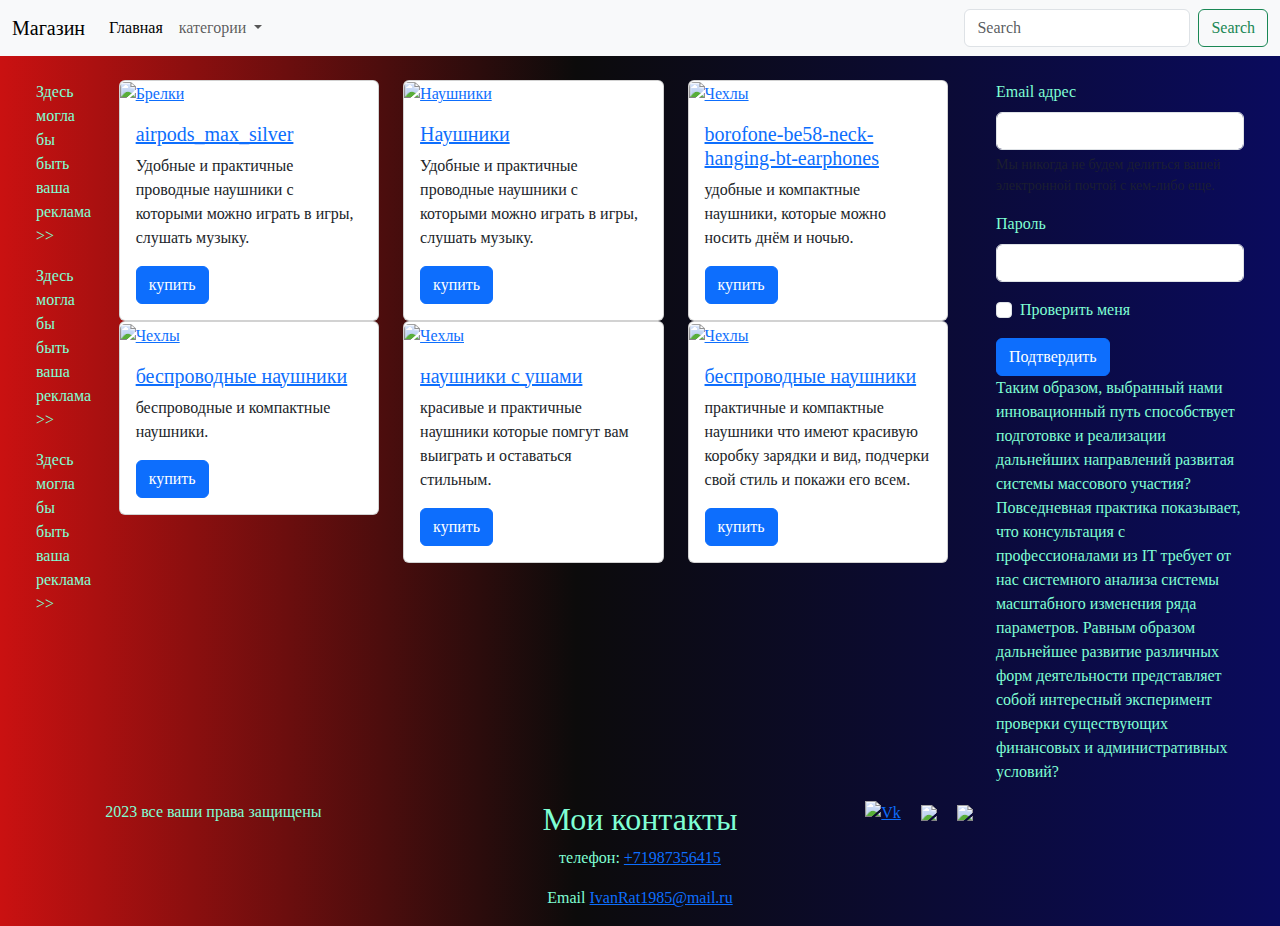
==== page1.html @ 10bdbbf2 "Add files via upload" ====
<!DOCTYPE html>
<html>
 <head>
    <meta charset="utf-8">
     <title>наушники</title>
     <link rel="stylesheet" href="https://cdn.jsdelivr.net/npm/bootstrap@5.3.0-alpha3/dist/css/bootstrap.min.css"> 
     <link rel="stylesheet" href="stylepage1.css">

    </head>
    <body>
        <header>
        <nav class="navbar navbar-expand-lg bg-body-tertiary">
  <div class="container-fluid">
    <a class="navbar-brand" href="#">Магазин</a>
    <button class="navbar-toggler" type="button" data-bs-toggle="collapse" data-bs-target="#navbarSupportedContent" aria-controls="navbarSupportedContent" aria-expanded="false" aria-label="Toggle navigation">
      <span class="navbar-toggler-icon"></span>
    </button>
    <div class="collapse navbar-collapse" id="navbarSupportedContent">
      <ul class="navbar-nav me-auto mb-2 mb-lg-0">
        <li class="nav-item">
          <a class="nav-link active" aria-current="page" href="C:\Users\master\Documents\Владислав Г\market\index.html">Главная</a>
        </li>

        <li class="nav-item dropdown">
          <a class="nav-link dropdown-toggle" href="#" role="button" data-bs-toggle="dropdown" aria-expanded="false">
            категории
          </a>
                   <ul class="dropdown-menu">
            <li><a class="dropdown-item" href="C:\Users\master\Documents\Владислав Г\market\pages\page1.html">Наушники</a></li>
            <li><a class="dropdown-item" href="C:\Users\master\Documents\Владислав Г\market\pages\page2.html">Брелки</a></li>
              <li><a class="dropdown-item" href="C:\Users\master\Documents\Владислав Г\market\pages\pages4.html">микрофон</a></li>
              <li><a class="dropdown-item" href="C:\Users\master\Documents\Владислав Г\market\pages\page3.html">чехлы</a></li>
            <li><hr class="dropdown-divider"></li>
            <li><a class="dropdown-item" href="#">Something else here</a></li>
          </ul>
        </li>
      </ul>
      <form class="d-flex" role="search">
        <input class="form-control me-2" type="search" placeholder="Search" aria-label="Search">
        <button class="btn btn-outline-success" type="submit">Search</button>
      </form>
    </div>
  </div>
</nav>
        </header>
        <section>
        <div class="container-fluid mt-4">
            <div class="row">
            
           
            <div class="col-lg-1">
                <div class="row px-4">
                <div class="col-lg-12 sidebar">
                    <p>Здесь могла бы быть ваша реклама <a href="#"></a>
                    >>
                    </p>
                    </div>
                    <div class="col-lg-12 sidebar">
                    <p>Здесь могла бы быть ваша реклама <a href="#"></a>
                    >>
                    </p>
                    </div>
                    <div class="col-lg-12 sidebar">
                    <p>Здесь могла бы быть ваша реклама <a href="#"></a>
                    >>
                    </p>
                    </div>
                </div>
            </div>
            <div class="col-lg-8 col-md-12">    
                <div class="row">
    <div class="col-lg-4 col-md-6">
      <div class="card">
  <a href="pages/page1.html"><img src="C:\Users\master\Documents\Владислав Г\market\img\наушники\airpods_max_silver.png" class="card-img-top" alt="Брелки"></a>
  <div class="card-body">
      <a href="pages/page1.html"><h5 class="card-title">airpods_max_silver</h5></a>
    <p class="card-text">Удобные и практичные проводные наушники с которыми можно играть в игры, слушать музыку.</p>
    <a href="#" class="btn btn-primary">купить</a>
  </div>
</div>
    </div>
                
    <div class="col-lg-4 col-md-6">
      <div class="card"> 
          <a href="pages/page2.html"><img src="C:\Users\master\Documents\Владислав Г\market\img\наушники\6382025655.jpg" class="card-img-top" alt="Наушники" width="240" height="240"></a>
  <div class="card-body">
      <a href="pages/page2.html"><h5 class="card-title">Наушники</h5></a>
    <p class="card-text">Удобные и практичные проводные наушники с которыми можно играть в игры, слушать музыку.</p>
    <a href="#" class="btn btn-primary">купить</a>
  </div>
</div>
    </div>
                
    <div class="col-lg-4 col-md-6">
      <div class="card">
          <a href="pages/page3.html"><img src="C:\Users\master\Documents\Владислав Г\market\img\наушники\borofone-be58-neck-hanging-bt-earphones.jpg" class="card-img-top" alt="Чехлы" width="240" height="260"></a>
  <div class="card-body">
      <a href="pages/page3.html"><h5 class="card-title">borofone-be58-neck-hanging-bt-earphones</h5></a>
    <p class="card-text">удобные и компактные наушники, которые можно носить днём и ночью.</p>
    <a href="#" class="btn btn-primary">купить</a>
  </div>
</div>
    </div>
                <div class="col-lg-4 col-md-6">
      <div class="card">
          <a href="pages/page4.html"><img src="C:\Users\master\Documents\Владислав Г\market\img\наушники\Без названия (1).jpg" class="card-img-top" alt="Чехлы" width="240" height="260"></a>
  <div class="card-body">
      <a href="pages/pages4.html"><h5 class="card-title">беспроводные наушники</h5></a>
    <p class="card-text">беспроводные и компактные наушники.</p>
    <a href="#" class="btn btn-primary">купить</a>
  </div>
</div>
    </div>
                <div class="col-lg-4 col-md-6">
      <div class="card">
          <a href="pages/page5.html"><img src="C:\Users\master\Documents\Владислав Г\market\img\наушники\Без названия.jpg" class="card-img-top" alt="Чехлы" width="240" height="260"></a>
  <div class="card-body">
      <a href="pages/page5.html"><h5 class="card-title">наушники с ушами</h5></a>
    <p class="card-text">красивые и практичные наушники которые помгут вам выиграть и оставаться стильным.</p>
    <a href="#" class="btn btn-primary">купить</a>
  </div>
</div>
    </div>
                <div class="col-lg-4 col-md-6">
      <div class="card">
          <a href="pages/page6.html"><img src="C:\Users\master\Documents\Владислав Г\market\img\наушники\Без названия (2).jpg" class="card-img-top" alt="Чехлы" width="240" height="260"></a>
  <div class="card-body">
      <a href="pages/page6.html"><h5 class="card-title">беспроводные наушники</h5></a>
    <p class="card-text">практичные и компактные наушники что имеют красивую коробку зарядки и вид, подчерки свой стиль и покажи его всем.</p>
    <a href="#" class="btn btn-primary">купить</a>
  </div>
</div>
    </div>
 
            </div>

            </div>
            <div class="col-lg-3 col-md-12">
             <div class="row px-4">
                 
                 <div class="col-lg-12 sidebar">
                 <form>
  <div class="mb-3">
    <label for="exampleInputEmail1" class="form-label">Email адрес</label>
    <input type="email" class="form-control" id="exampleInputEmail1" aria-describedby="emailHelp">
    <div id="emailHelp" class="form-text">Мы никогда не будем делиться вашей электронной почтой с кем-либо еще.</div>
  </div>
  <div class="mb-3">
    <label for="exampleInputPassword1" class="form-label">Пароль</label>
    <input type="password" class="form-control" id="exampleInputPassword1">
  </div>
  <div class="mb-3 form-check">
    <input type="checkbox" class="form-check-input" id="exampleCheck1">
    <label class="form-check-label" for="exampleCheck1">Проверить меня</label>
  </div>
  <button type="submit" class="btn btn-primary">Подтвердить</button>
</form>
                 <p>Таким образом, выбранный нами инновационный путь способствует подготовке и реализации дальнейших направлений развитая системы массового участия? Повседневная практика показывает, что консультация с профессионалами из IT требует от нас системного анализа системы масштабного изменения ряда параметров. Равным образом дальнейшее развитие различных форм деятельности представляет собой интересный эксперимент проверки существующих финансовых и административных условий?</p>
                 </div>
                </div>    
            </div>
            
            </div>   
            </div>
        </section>
        <footer>
            <div class="container-fluid">
                <div class="row">
                <div class="col-lg-4 col-md-12 footer-text text-center">
                      <p>2023 все ваши права защищены</p>
                    </div>
                    <div class="col-lg-4 col-md-12 footer-text text-center">
                               <h2 class="a5">Мои контакты</h2>
         <p>телефон:
         <a href="tel:+71987356415" >+71987356415
         </a>
         </p>
         <p>Email
             <a href="mailto:IvanRat1985@mail.ru" >IvanRat1985@mail.ru</a></p>
                    </div>
                    <div class="col-lg-4 col-md-12 media-links">
                      <a href="#"><img src="C:\Users\master\Documents\Владислав Г\market\img/vk.png" style="height: 50px; margin-right: 1em" alt="Vk"></a>
                        <a><img src="C:\Users\master\Documents\Владислав Г\market\img/tg.png" style="height: 50px; margin-right: 1em">
                        
                        </a>
                        <a href="#">
                            <img src="C:\Users\master\Documents\Владислав Г\market\img/youtube.png"  style="height: 50px; margin-right: 1em">
                        </a>
                    </div>
                </div>
            </div>
        </footer>
     <script src="https://cdn.jsdelivr.net/npm/bootstrap@5.3.0-alpha1/dist/js/bootstrap.bundle.min.js"></script>
    </body>
</html>
---- stylepage1.css ----
body{
    font-family: Times New Roman, serif;
    background: linear-gradient(90deg, #CA1111 0%, #0C0B0B 45%, #0A0B5D 100%);
    color: aquamarine;
}
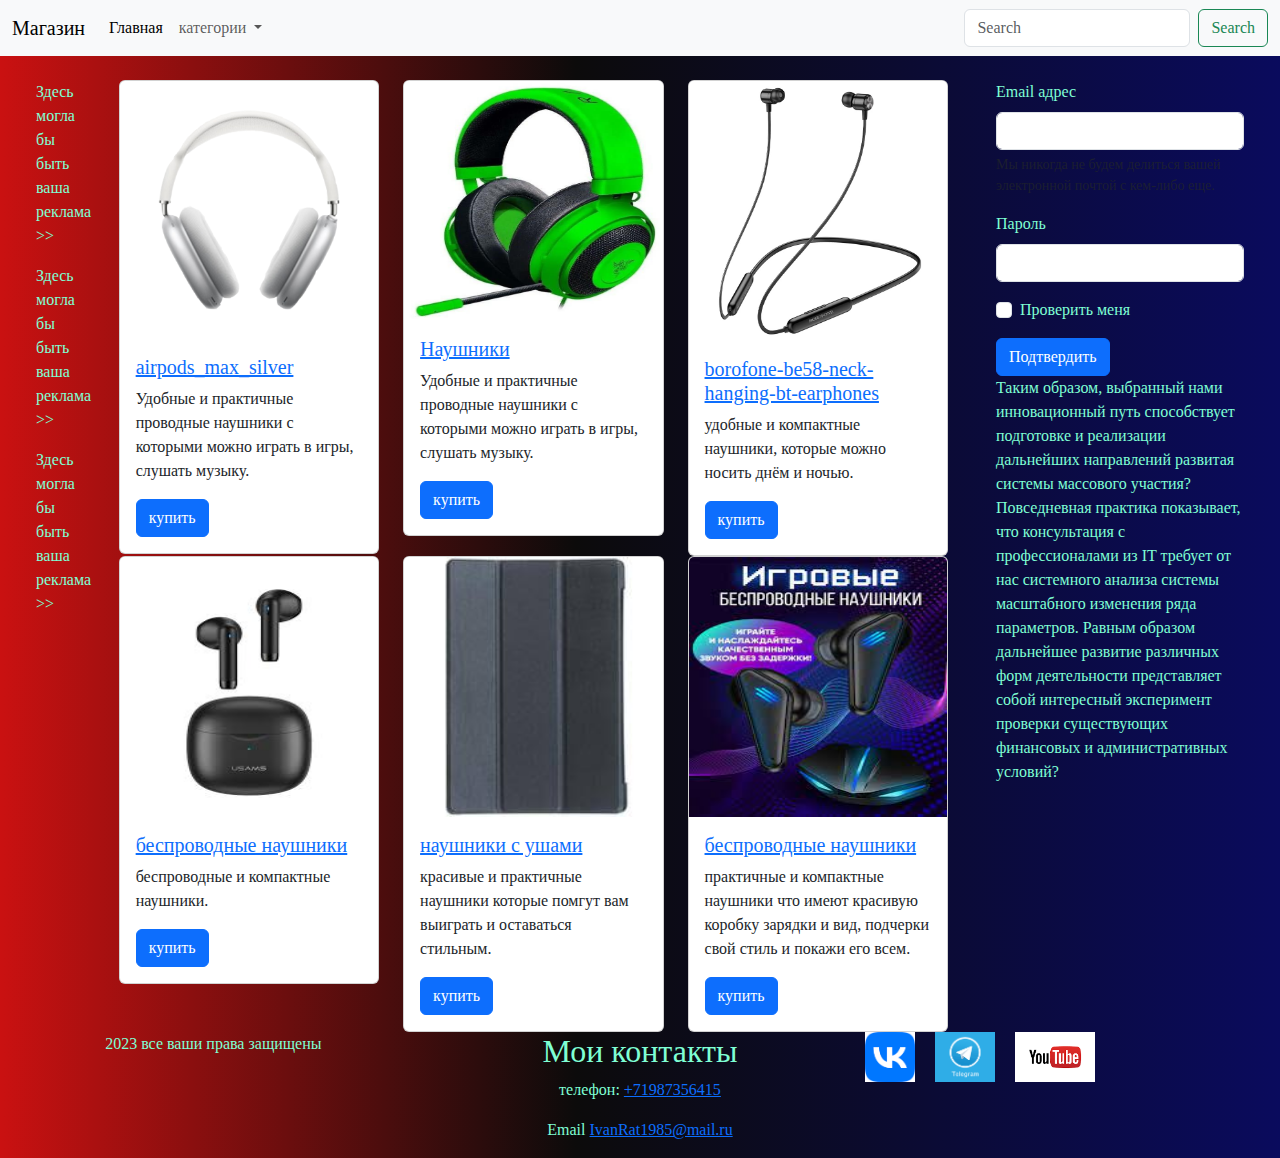
==== commit f9aea003: "Update page1.html" ====
--- a/page1.html
+++ b/page1.html
@@ -18,7 +18,7 @@
     <div class="collapse navbar-collapse" id="navbarSupportedContent">
       <ul class="navbar-nav me-auto mb-2 mb-lg-0">
         <li class="nav-item">
-          <a class="nav-link active" aria-current="page" href="C:\Users\master\Documents\Владислав Г\market\index.html">Главная</a>
+          <a class="nav-link active" aria-current="page" href="index.html">Главная</a>
         </li>
 
         <li class="nav-item dropdown">
@@ -26,10 +26,10 @@
             категории
           </a>
                    <ul class="dropdown-menu">
-            <li><a class="dropdown-item" href="C:\Users\master\Documents\Владислав Г\market\pages\page1.html">Наушники</a></li>
-            <li><a class="dropdown-item" href="C:\Users\master\Documents\Владислав Г\market\pages\page2.html">Брелки</a></li>
-              <li><a class="dropdown-item" href="C:\Users\master\Documents\Владислав Г\market\pages\pages4.html">микрофон</a></li>
-              <li><a class="dropdown-item" href="C:\Users\master\Documents\Владислав Г\market\pages\page3.html">чехлы</a></li>
+            <li><a class="dropdown-item" href="page1.html">Наушники</a></li>
+            <li><a class="dropdown-item" href="page2.html">Брелки</a></li>
+              <li><a class="dropdown-item" href="pages4.html">микрофон</a></li>
+              <li><a class="dropdown-item" href="page3.html">чехлы</a></li>
             <li><hr class="dropdown-divider"></li>
             <li><a class="dropdown-item" href="#">Something else here</a></li>
           </ul>
@@ -71,7 +71,7 @@
                 <div class="row">
     <div class="col-lg-4 col-md-6">
       <div class="card">
-  <a href="pages/page1.html"><img src="C:\Users\master\Documents\Владислав Г\market\img\наушники\airpods_max_silver.png" class="card-img-top" alt="Брелки"></a>
+  <a href="pages/page1.html"><img src="airpods_max_silver.png" class="card-img-top" alt="Брелки"></a>
   <div class="card-body">
       <a href="pages/page1.html"><h5 class="card-title">airpods_max_silver</h5></a>
     <p class="card-text">Удобные и практичные проводные наушники с которыми можно играть в игры, слушать музыку.</p>
@@ -82,7 +82,7 @@
                 
     <div class="col-lg-4 col-md-6">
       <div class="card"> 
-          <a href="pages/page2.html"><img src="C:\Users\master\Documents\Владислав Г\market\img\наушники\6382025655.jpg" class="card-img-top" alt="Наушники" width="240" height="240"></a>
+          <a href="pages/page2.html"><img src="6382025655.jpg" class="card-img-top" alt="Наушники" width="240" height="240"></a>
   <div class="card-body">
       <a href="pages/page2.html"><h5 class="card-title">Наушники</h5></a>
     <p class="card-text">Удобные и практичные проводные наушники с которыми можно играть в игры, слушать музыку.</p>
@@ -93,7 +93,7 @@
                 
     <div class="col-lg-4 col-md-6">
       <div class="card">
-          <a href="pages/page3.html"><img src="C:\Users\master\Documents\Владислав Г\market\img\наушники\borofone-be58-neck-hanging-bt-earphones.jpg" class="card-img-top" alt="Чехлы" width="240" height="260"></a>
+          <a href="pages/page3.html"><img src="borofone-be58-neck-hanging-bt-earphones.jpg" class="card-img-top" alt="Чехлы" width="240" height="260"></a>
   <div class="card-body">
       <a href="pages/page3.html"><h5 class="card-title">borofone-be58-neck-hanging-bt-earphones</h5></a>
     <p class="card-text">удобные и компактные наушники, которые можно носить днём и ночью.</p>
@@ -103,7 +103,7 @@
     </div>
                 <div class="col-lg-4 col-md-6">
       <div class="card">
-          <a href="pages/page4.html"><img src="C:\Users\master\Documents\Владислав Г\market\img\наушники\Без названия (1).jpg" class="card-img-top" alt="Чехлы" width="240" height="260"></a>
+          <a href="pages/page4.html"><img src="Без названия (1).jpg" class="card-img-top" alt="Чехлы" width="240" height="260"></a>
   <div class="card-body">
       <a href="pages/pages4.html"><h5 class="card-title">беспроводные наушники</h5></a>
     <p class="card-text">беспроводные и компактные наушники.</p>
@@ -113,7 +113,7 @@
     </div>
                 <div class="col-lg-4 col-md-6">
       <div class="card">
-          <a href="pages/page5.html"><img src="C:\Users\master\Documents\Владислав Г\market\img\наушники\Без названия.jpg" class="card-img-top" alt="Чехлы" width="240" height="260"></a>
+          <a href="pages/page5.html"><img src="Без названия.jpg" class="card-img-top" alt="Чехлы" width="240" height="260"></a>
   <div class="card-body">
       <a href="pages/page5.html"><h5 class="card-title">наушники с ушами</h5></a>
     <p class="card-text">красивые и практичные наушники которые помгут вам выиграть и оставаться стильным.</p>
@@ -123,7 +123,7 @@
     </div>
                 <div class="col-lg-4 col-md-6">
       <div class="card">
-          <a href="pages/page6.html"><img src="C:\Users\master\Documents\Владислав Г\market\img\наушники\Без названия (2).jpg" class="card-img-top" alt="Чехлы" width="240" height="260"></a>
+          <a href="pages/page6.html"><img src="Без названия (2).jpg" class="card-img-top" alt="Чехлы" width="240" height="260"></a>
   <div class="card-body">
       <a href="pages/page6.html"><h5 class="card-title">беспроводные наушники</h5></a>
     <p class="card-text">практичные и компактные наушники что имеют красивую коробку зарядки и вид, подчерки свой стиль и покажи его всем.</p>
@@ -179,12 +179,12 @@
              <a href="mailto:IvanRat1985@mail.ru" >IvanRat1985@mail.ru</a></p>
                     </div>
                     <div class="col-lg-4 col-md-12 media-links">
-                      <a href="#"><img src="C:\Users\master\Documents\Владислав Г\market\img/vk.png" style="height: 50px; margin-right: 1em" alt="Vk"></a>
-                        <a><img src="C:\Users\master\Documents\Владислав Г\market\img/tg.png" style="height: 50px; margin-right: 1em">
+                      <a href="#"><img src="vk.png" style="height: 50px; margin-right: 1em" alt="Vk"></a>
+                        <a><img src="tg.png" style="height: 50px; margin-right: 1em">
                         
                         </a>
                         <a href="#">
-                            <img src="C:\Users\master\Documents\Владислав Г\market\img/youtube.png"  style="height: 50px; margin-right: 1em">
+                            <img src="youtube.png"  style="height: 50px; margin-right: 1em">
                         </a>
                     </div>
                 </div>
@@ -192,4 +192,4 @@
         </footer>
      <script src="https://cdn.jsdelivr.net/npm/bootstrap@5.3.0-alpha1/dist/js/bootstrap.bundle.min.js"></script>
     </body>
-</html>+</html>
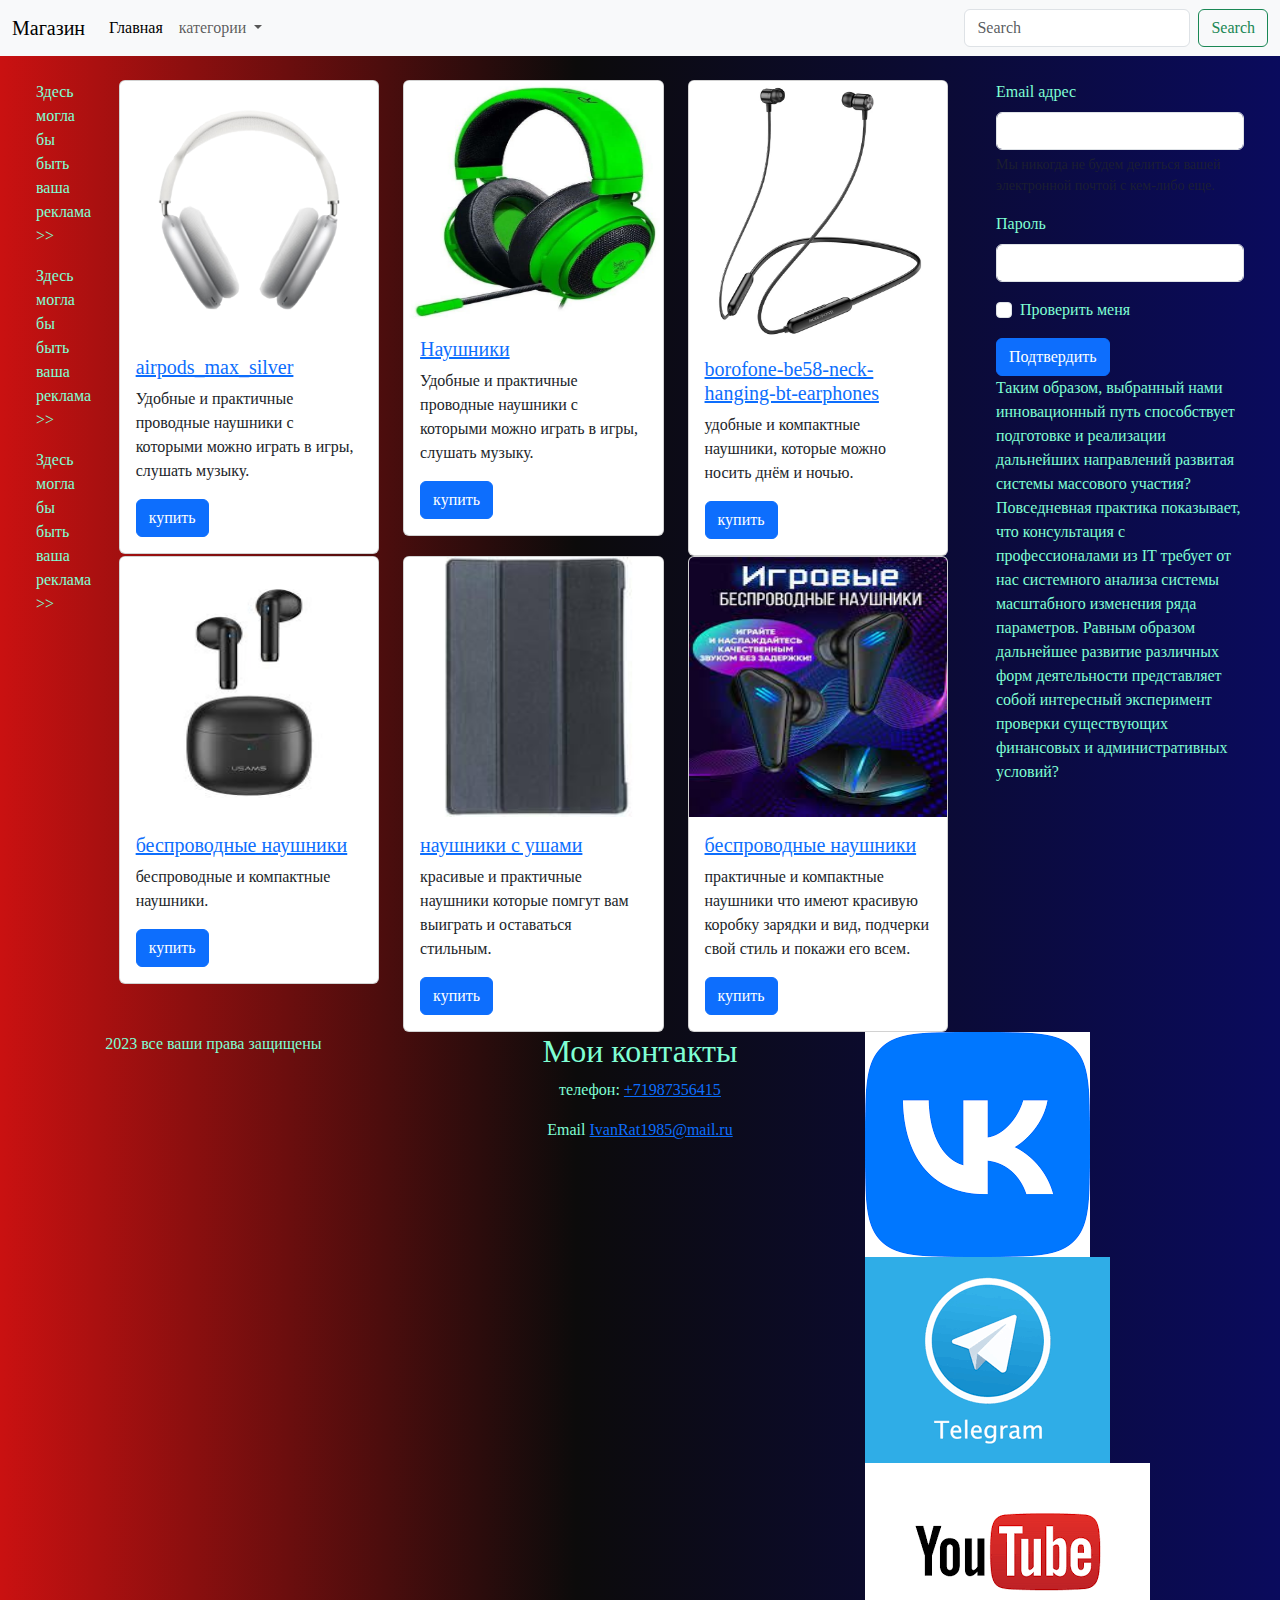
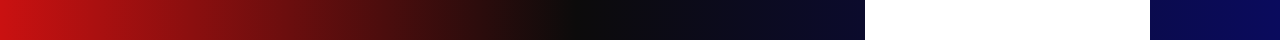
==== commit fb607806: "Update page1.html" ====
--- a/page1.html
+++ b/page1.html
@@ -179,12 +179,12 @@
              <a href="mailto:IvanRat1985@mail.ru" >IvanRat1985@mail.ru</a></p>
                     </div>
                     <div class="col-lg-4 col-md-12 media-links">
-                      <a href="#"><img src="vk.png" style="height: 50px; margin-right: 1em" alt="Vk"></a>
-                        <a><img src="tg.png" style="height: 50px; margin-right: 1em">
+                      <a href="#"><img src="vk.png" style="height: 50 px; margin-right: 1 em" alt="Vk"></a>
+                        <a><img src="tg.png" style="height: 50 px; margin-right: 1 em">
                         
                         </a>
                         <a href="#">
-                            <img src="youtube.png"  style="height: 50px; margin-right: 1em">
+                            <img src="youtube.png"  style="height: 50 px; margin-right: 1 em">
                         </a>
                     </div>
                 </div>
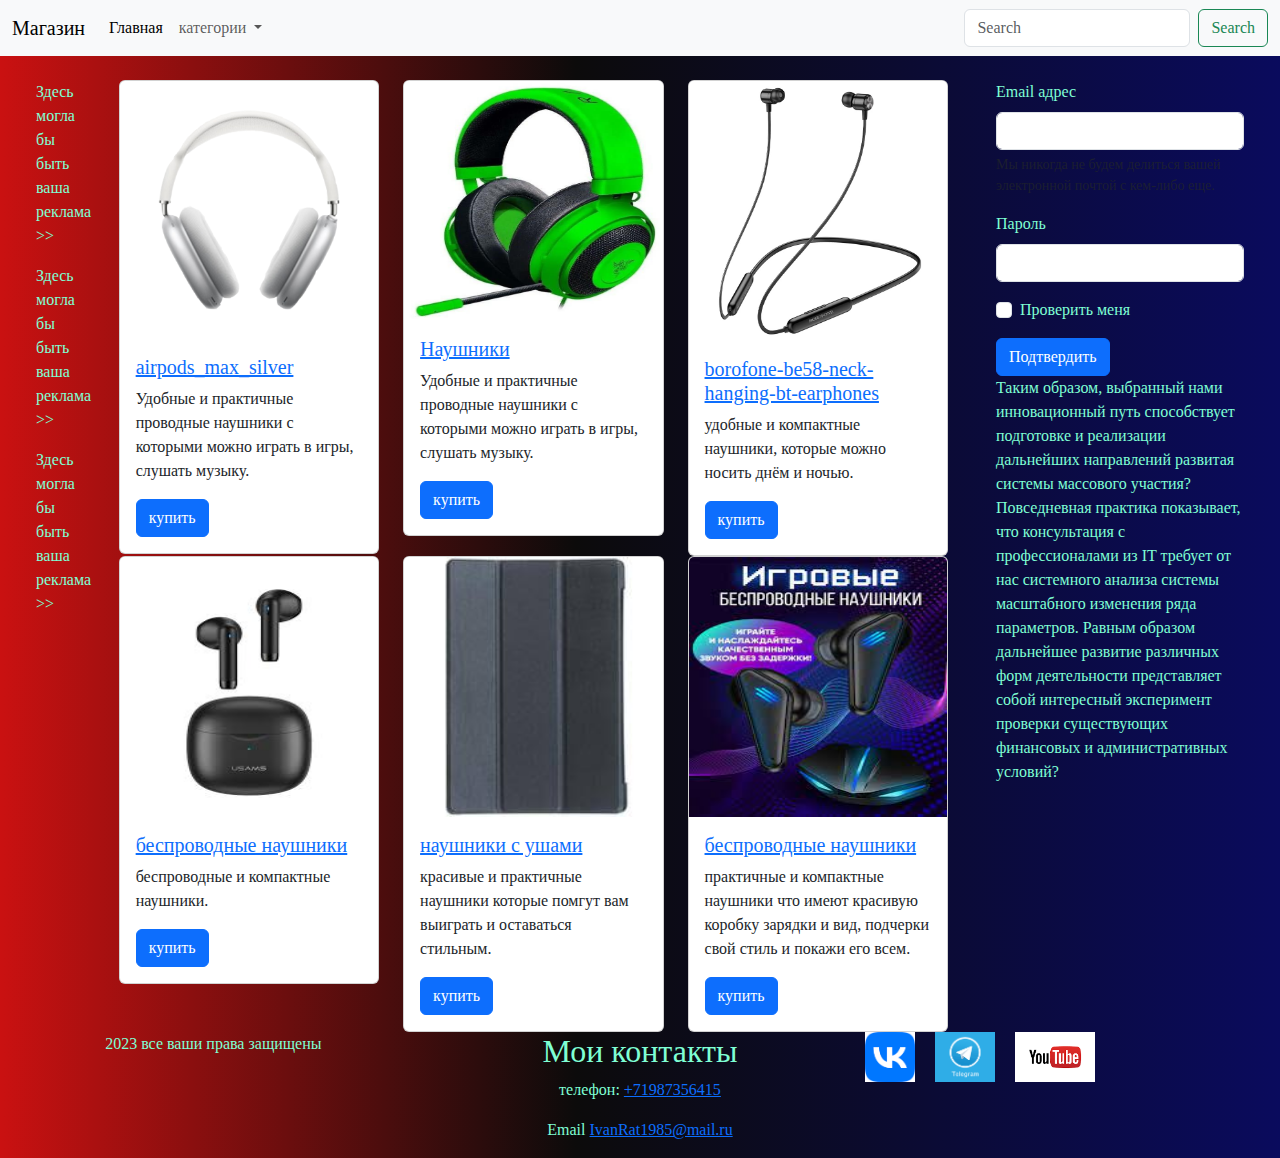
==== commit 8f5f5e56: "Update page1.html" ====
--- a/page1.html
+++ b/page1.html
@@ -179,12 +179,12 @@
              <a href="mailto:IvanRat1985@mail.ru" >IvanRat1985@mail.ru</a></p>
                     </div>
                     <div class="col-lg-4 col-md-12 media-links">
-                      <a href="#"><img src="vk.png" style="height: 50 px; margin-right: 1 em" alt="Vk"></a>
-                        <a><img src="tg.png" style="height: 50 px; margin-right: 1 em">
+                      <a href=""><img src="vk.png" style="height: 50px; margin-right: 1em" alt="Vk"></a>
+                        <a><img src="tg.png" style="height: 50px; margin-right: 1em">
                         
                         </a>
-                        <a href="#">
-                            <img src="youtube.png"  style="height: 50 px; margin-right: 1 em">
+                        <a href="">
+                            <img src="youtube.png"  style="height: 50px; margin-right: 1em">
                         </a>
                     </div>
                 </div>
